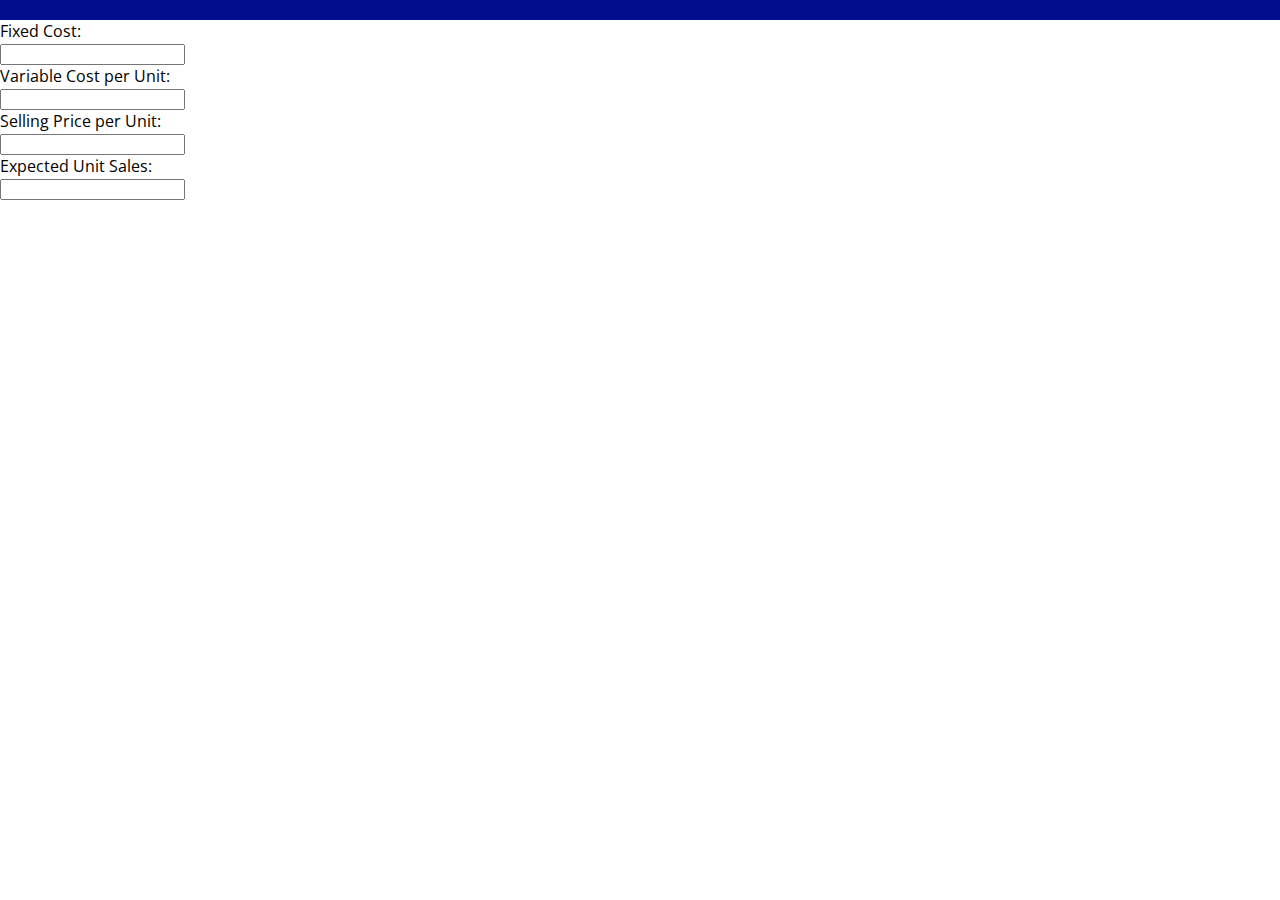
==== index.html @ 9f9a3c2b "form dummy" ====
<!DOCTYPE html>
<html lang="en">
<head>
    <meta charset="UTF-8">
    <meta http-equiv="X-UA-Compatible" content="IE=edge">
    <meta name="viewport" content="width=device-width, initial-scale=1.0">
    <title>Online BEP Calculator</title>
    <link rel="stylesheet" href="style/style.css">
    <link rel="preconnect" href="https://fonts.googleapis.com">
    <link rel="preconnect" href="https://fonts.gstatic.com" crossorigin>
    <link href="https://fonts.googleapis.com/css2?family=Open+Sans&display=swap" rel="stylesheet">
</head>
<body>
    <header>

    </header>
    
    <main>
        <form>
            <label for="fixcost">Fixed Cost:</label><br>
            <input type="text" id="fixcost" name="fixcost"><br>
            <label for="varcost">Variable Cost per Unit:</label><br>
            <input type="text" id="varcost" name="varcost"><br>
            <label for="sellunit">Selling Price per Unit:</label><br>
            <input type="text" id="sellunit" name="sellunit"><br>
            <label for="expectsales">Expected Unit Sales:</label><br>
            <input type="text" id="expectsales" name="expectsales"><br>
        </form>
    </main>
    
    <footer>
        
    </footer>
</body>
</html>
---- style/style.css ----
body{
    font-family: 'Open Sans', sans-serif;
    margin: auto;
    padding: auto;
}

header {
    padding: 10px;
    color: white;
    background-color: #000D8C;
}

footer {
    margin-top: 64px;
    color: white;
    background-color: #000D8C;
    padding-left: 10px;
    padding-right: 10px;
}

/*Style halaman Result*/
.button {
    font-family: 'Open Sans', sans-serif;
    font-size: small;
    border-radius: 12px;
    background-color: white; /* Green */
    border: 2px solid #000D8C;
    color: black;
    padding: 12px 24px;
    text-align: center;
    text-decoration: none;
    transition-duration: 0.4s;
    cursor: pointer;
    margin-left: 32px;
    margin-top: 32px;
}
  
.button:hover {
    background-color: #000D8C;
    color: white;
}



mark{
    background-color: #FFF173;
    color: black;
    font-weight: bold;
}

.summary{
    margin: 32px;
}

.summary p{
    padding-left: 24px;
}

.tableview{
    margin: 32px;
}

.tableview table{
    overflow-x: auto;
    width: 100%;
    border-collapse: collapse;
    border-spacing: 0;
    width: 100%;
    border: 1px solid #ddd;
}

.tableview th, td {
    text-align: left;
    padding: 16px;
}

.tableview th {
    background-color: #cbdcf8;
}

.tableview tr:nth-child(even) {
    background-color: #f2f2f2;
}

.chart {
    margin: 32px;
}

.grid-container {
    display: grid;
    grid-template-columns: auto auto;
}

/*----------------------------------------------------------*/
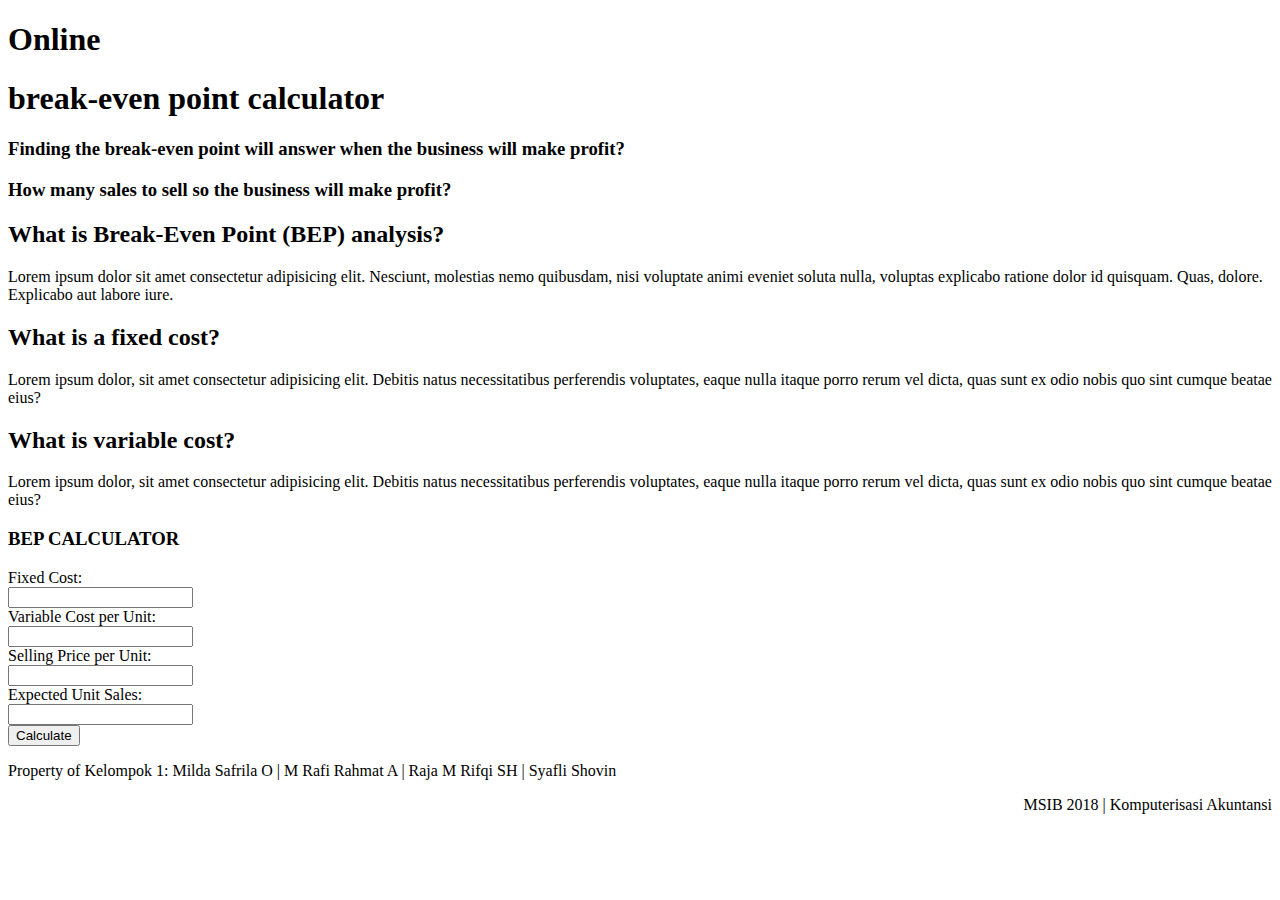
==== commit d4f87adb: "buat struktur halaman home" ====
--- a/index.html
+++ b/index.html
@@ -5,31 +5,68 @@
     <meta http-equiv="X-UA-Compatible" content="IE=edge">
     <meta name="viewport" content="width=device-width, initial-scale=1.0">
     <title>Online BEP Calculator</title>
-    <link rel="stylesheet" href="style/style.css">
+    <link rel="stylesheet" href="style/style_home.css">
     <link rel="preconnect" href="https://fonts.googleapis.com">
     <link rel="preconnect" href="https://fonts.gstatic.com" crossorigin>
     <link href="https://fonts.googleapis.com/css2?family=Open+Sans&display=swap" rel="stylesheet">
 </head>
 <body>
     <header>
-
+        <div class="blue_rect"></div>
+        <div class="title">
+            <div class="big-title">
+                <h1>Online</h1>
+                <h1><span>break-even point calculator</span></h1>
+            </div>
+            <div class="desc">
+                <h3>Finding the break-even point will answer when the business will make profit?</h3>
+                <h3>How many sales to sell so the business will make profit?</h3>
+            </div>
+        </div>
     </header>
     
     <main>
-        <form>
-            <label for="fixcost">Fixed Cost:</label><br>
-            <input type="text" id="fixcost" name="fixcost"><br>
-            <label for="varcost">Variable Cost per Unit:</label><br>
-            <input type="text" id="varcost" name="varcost"><br>
-            <label for="sellunit">Selling Price per Unit:</label><br>
-            <input type="text" id="sellunit" name="sellunit"><br>
-            <label for="expectsales">Expected Unit Sales:</label><br>
-            <input type="text" id="expectsales" name="expectsales"><br>
-        </form>
+        <div class="row">
+            <div class="column" id="info">
+                <div>
+                    <h2>What is Break-Even Point (BEP) analysis?</h2>
+                    <p>Lorem ipsum dolor sit amet consectetur adipisicing elit. Nesciunt, molestias nemo quibusdam, nisi voluptate animi eveniet soluta nulla, voluptas explicabo ratione dolor id quisquam. Quas, dolore. Explicabo aut labore iure.</p>
+                </div>
+                    <h2>What is a fixed cost?</h2>
+                    <p>Lorem ipsum dolor, sit amet consectetur adipisicing elit. Debitis natus necessitatibus perferendis voluptates, eaque nulla itaque porro rerum vel dicta, quas sunt ex odio nobis quo sint cumque beatae eius?</p>
+                <div>
+                    <h2>What is variable cost?</h2>
+                    <p>Lorem ipsum dolor, sit amet consectetur adipisicing elit. Debitis natus necessitatibus perferendis voluptates, eaque nulla itaque porro rerum vel dicta, quas sunt ex odio nobis quo sint cumque beatae eius?</p>
+                </div>
+            </div>  
+            <div class="column">
+                <div class="center">
+                    <h3>BEP CALCULATOR</h1>
+                        <form>
+                            <label for="fixcost">Fixed Cost:</label><br>
+                            <input type="text" id="fixcost" name="fixcost"><br>
+                            <label for="varcost">Variable Cost per Unit:</label><br>
+                            <input type="text" id="varcost" name="varcost"><br>
+                            <label for="sellunit">Selling Price per Unit:</label><br>
+                            <input type="text" id="sellunit" name="sellunit"><br>
+                            <label for="expectsales">Expected Unit Sales:</label><br>
+                            <input type="text" id="expectsales" name="expectsales"><br>
+                            <button>Calculate</button>
+                        </form>
+                </div>    
+            </div>
+        </div>
     </main>
     
     <footer>
-        
+        <div class="grid-container">
+            <div>
+              <p>Property of Kelompok 1: Milda Safrila O | M Rafi Rahmat A | Raja M Rifqi SH | Syafli Shovin</p>
+            </div>
+            <div style="text-align: right;">
+              <p>MSIB 2018 | Komputerisasi Akuntansi</p>
+            </div>
+        </div>
     </footer>
 </body>
 </html>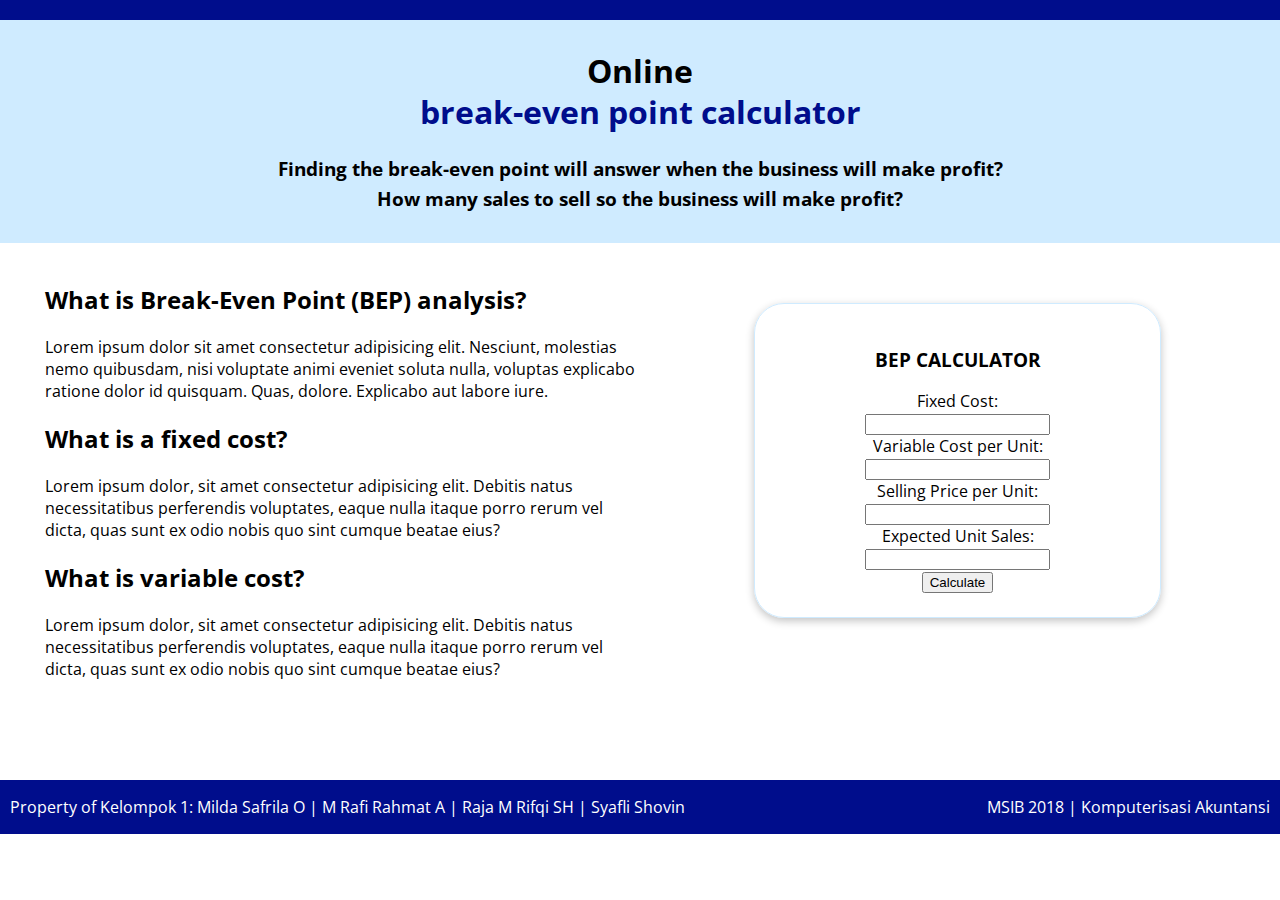
==== commit 19b9821f: "edit halaman input" ====
--- a/index.html
+++ b/index.html
@@ -51,7 +51,7 @@
                             <input type="text" id="sellunit" name="sellunit"><br>
                             <label for="expectsales">Expected Unit Sales:</label><br>
                             <input type="text" id="expectsales" name="expectsales"><br>
-                            <button>Calculate</button>
+                            <a href="result.html"><button>Calculate</button></a>
                         </form>
                 </div>    
             </div>
--- a/style/style_home.css
+++ b/style/style_home.css
@@ -0,0 +1,69 @@
+body{
+    font-family: 'Open Sans', sans-serif;
+    margin: auto;
+    padding: auto;
+}
+
+header .blue_rect {
+    padding: 10px;
+    background-color: #000D8C;
+}
+
+header .title{
+    padding: 20px 200px 20px 200px ;
+    background-color: #CFEBFF;
+    text-align: center;
+}
+
+header span{
+    color: #000D8C;
+}
+
+header .big-title{
+    line-height: 120%;
+}
+
+header .desc{
+    padding-top: 2px;
+    line-height: 70%;
+}
+
+.row {
+    display: flex;
+    margin-left: 25px;
+    margin-right: 25px;
+}
+  
+.column {
+    flex: 50%;
+}
+
+#info {
+    padding: 20px;
+}
+
+.center {
+    margin-left: auto;
+    margin-right: auto;
+    margin-top: 10%;
+    width: 60%;
+    border-radius: 30px;
+    border: 1px solid#CFEBFF;
+    box-shadow: rgba(0, 0, 0, 0.24) 0px 3px 8px;
+    padding: 24px;
+    text-align: center;
+}
+
+footer {
+    margin-top: 64px;
+    color: white;
+    background-color: #000D8C;
+    padding-left: 10px;
+    padding-right: 10px;
+}
+
+.grid-container {
+    display: grid;
+    grid-template-columns: auto auto;
+}
+
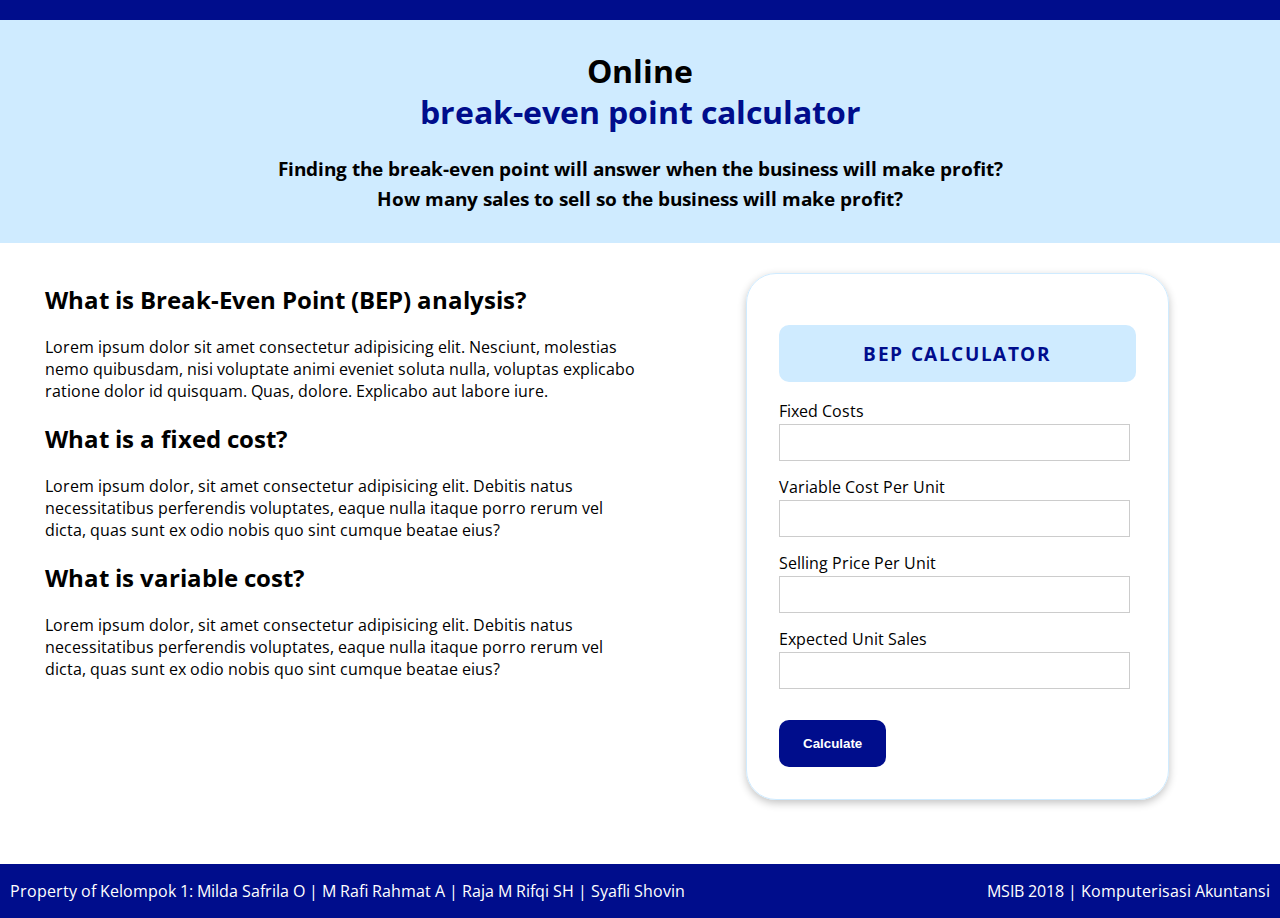
==== commit a7b2002b: "edit form" ====
--- a/index.html
+++ b/index.html
@@ -40,19 +40,30 @@
                 </div>
             </div>  
             <div class="column">
-                <div class="center">
+                <div class="wrapper">
                     <h3>BEP CALCULATOR</h1>
-                        <form>
-                            <label for="fixcost">Fixed Cost:</label><br>
-                            <input type="text" id="fixcost" name="fixcost"><br>
-                            <label for="varcost">Variable Cost per Unit:</label><br>
-                            <input type="text" id="varcost" name="varcost"><br>
-                            <label for="sellunit">Selling Price per Unit:</label><br>
-                            <input type="text" id="sellunit" name="sellunit"><br>
-                            <label for="expectsales">Expected Unit Sales:</label><br>
-                            <input type="text" id="expectsales" name="expectsales"><br>
-                            <a href="result.html"><button>Calculate</button></a>
-                        </form>
+                    
+                    <form action="">
+                        <div class="form-group">
+                            <label for="">Fixed Costs</label>
+                            <input type="text">
+                        </div>
+                        <div class="form-group">
+                            <label for="">Variable Cost Per Unit</label>
+                            <input type="text">
+                        </div>
+                        <div class="form-group">
+                            <label for="">Selling Price Per Unit</label>
+                            <input type="text">
+                        </div>
+                        <div class="form-group">
+                            <label for="">Expected Unit Sales</label>
+                            <input type="text">
+                        </div>
+                        <div class="form-group">
+                            <button class="submit">Calculate</button>
+                        </div>
+                    </form>                    
                 </div>    
             </div>
         </div>
--- a/style/style_home.css
+++ b/style/style_home.css
@@ -46,13 +46,67 @@
     margin-left: auto;
     margin-right: auto;
     margin-top: 10%;
-    width: 60%;
+    width: 70%;
     border-radius: 30px;
     border: 1px solid#CFEBFF;
     box-shadow: rgba(0, 0, 0, 0.24) 0px 3px 8px;
     padding: 24px;
     text-align: center;
 }
+
+.wrapper {
+    margin-top: 5%;
+    margin-left: auto;
+    margin-right: auto;
+    border: 1px solid#CFEBFF;
+    width: 60%;
+    padding: 2rem;
+    box-shadow: rgba(0, 0, 0, 0.24) 0px 3px 8px;
+    border-radius: 30px;
+}
+
+.wrapper h3{
+    background: #CFEBFF;
+    color: #000D8C;
+    letter-spacing: 0.1rem;
+    padding: 1rem;
+    cursor: default;
+    text-align: center;
+    border-radius: 10px;
+}
+
+.form-group label {
+    display: block;
+}
+
+.form-group input[type="text"]{
+    width: 95%;
+    padding: 10px 5px;
+    border: 1px solid rgba(0, 0, 0, 0.2);
+    outline: 0;
+    transition: border 0.15s;
+    margin-top: 2px;
+    margin-bottom: 15px;
+    
+}
+
+.submit {
+    background: #000D8C;
+    color: white;
+    font-weight: bold;
+    margin-top: 1rem;
+    padding: 1rem 1.5rem;
+    border: none;
+    cursor: pointer;
+    border-radius: 10px;
+}
+
+.submit:hover {
+    background: #CFEBFF;
+    color: black;
+    border: 1px solid #000D8C;
+}
+
 
 footer {
     margin-top: 64px;
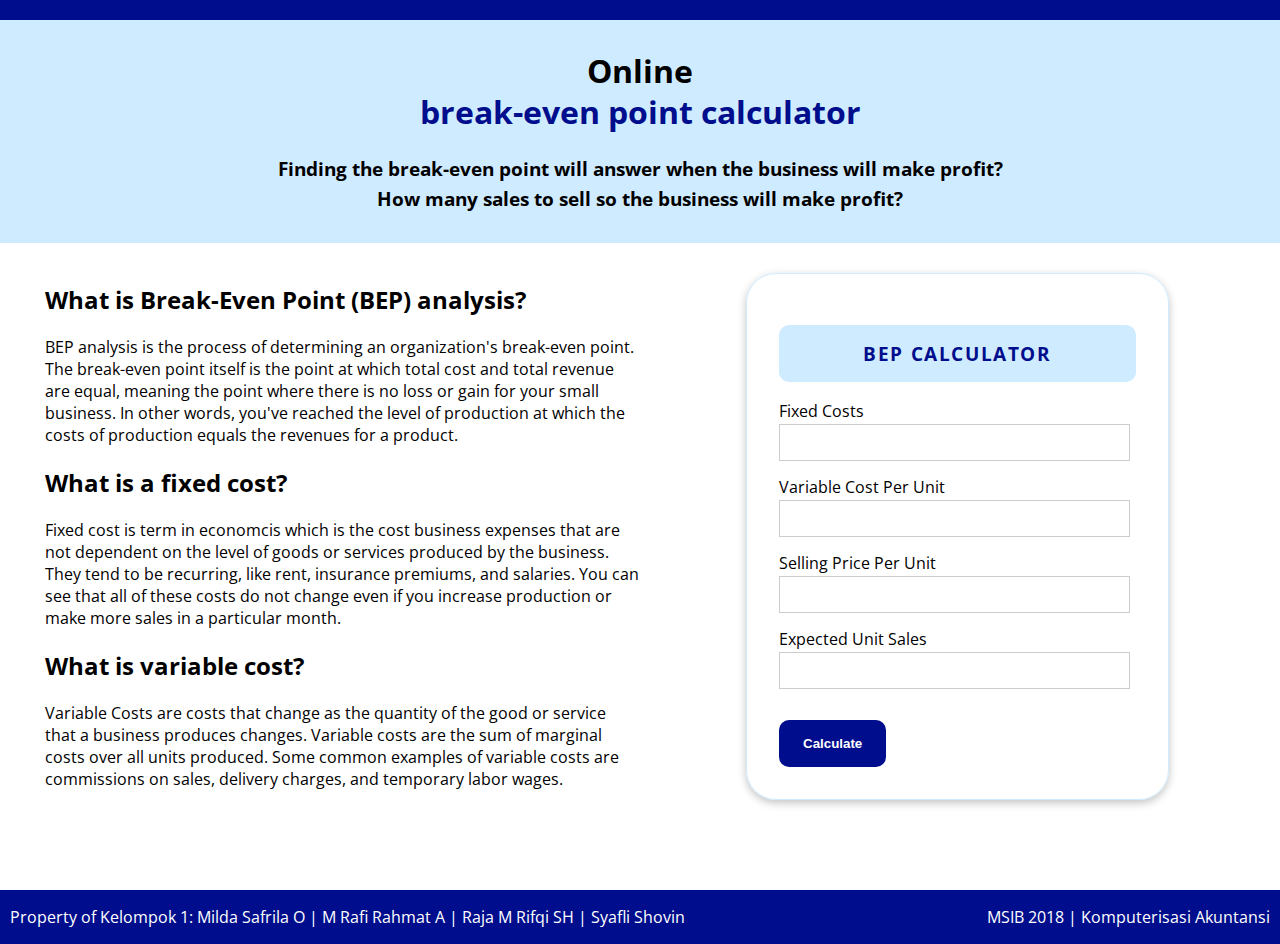
==== commit 2b0f49c9: "finishing tampilan clean af" ====
--- a/index.html
+++ b/index.html
@@ -30,13 +30,13 @@
             <div class="column" id="info">
                 <div>
                     <h2>What is Break-Even Point (BEP) analysis?</h2>
-                    <p>Lorem ipsum dolor sit amet consectetur adipisicing elit. Nesciunt, molestias nemo quibusdam, nisi voluptate animi eveniet soluta nulla, voluptas explicabo ratione dolor id quisquam. Quas, dolore. Explicabo aut labore iure.</p>
+                    <p>BEP analysis is the process of determining an organization's break-even point. The break-even point itself is the point at which total cost and total revenue are equal, meaning the point where there is no loss or gain for your small business. In other words, you've reached the level of production at which the costs of production equals the revenues for a product.</p>
                 </div>
                     <h2>What is a fixed cost?</h2>
-                    <p>Lorem ipsum dolor, sit amet consectetur adipisicing elit. Debitis natus necessitatibus perferendis voluptates, eaque nulla itaque porro rerum vel dicta, quas sunt ex odio nobis quo sint cumque beatae eius?</p>
+                    <p>Fixed cost is term in economcis which is the cost business expenses that are not dependent on the level of goods or services produced by the business. They tend to be recurring, like rent, insurance premiums, and salaries. You can see that all of these costs do not change even if you increase production or make more sales in a particular month.</p>
                 <div>
                     <h2>What is variable cost?</h2>
-                    <p>Lorem ipsum dolor, sit amet consectetur adipisicing elit. Debitis natus necessitatibus perferendis voluptates, eaque nulla itaque porro rerum vel dicta, quas sunt ex odio nobis quo sint cumque beatae eius?</p>
+                    <p>Variable Costs are costs that change as the quantity of the good or service that a business produces changes. Variable costs are the sum of marginal costs over all units produced. Some common examples of variable costs are commissions on sales, delivery charges, and temporary labor wages.</p>
                 </div>
             </div>  
             <div class="column">
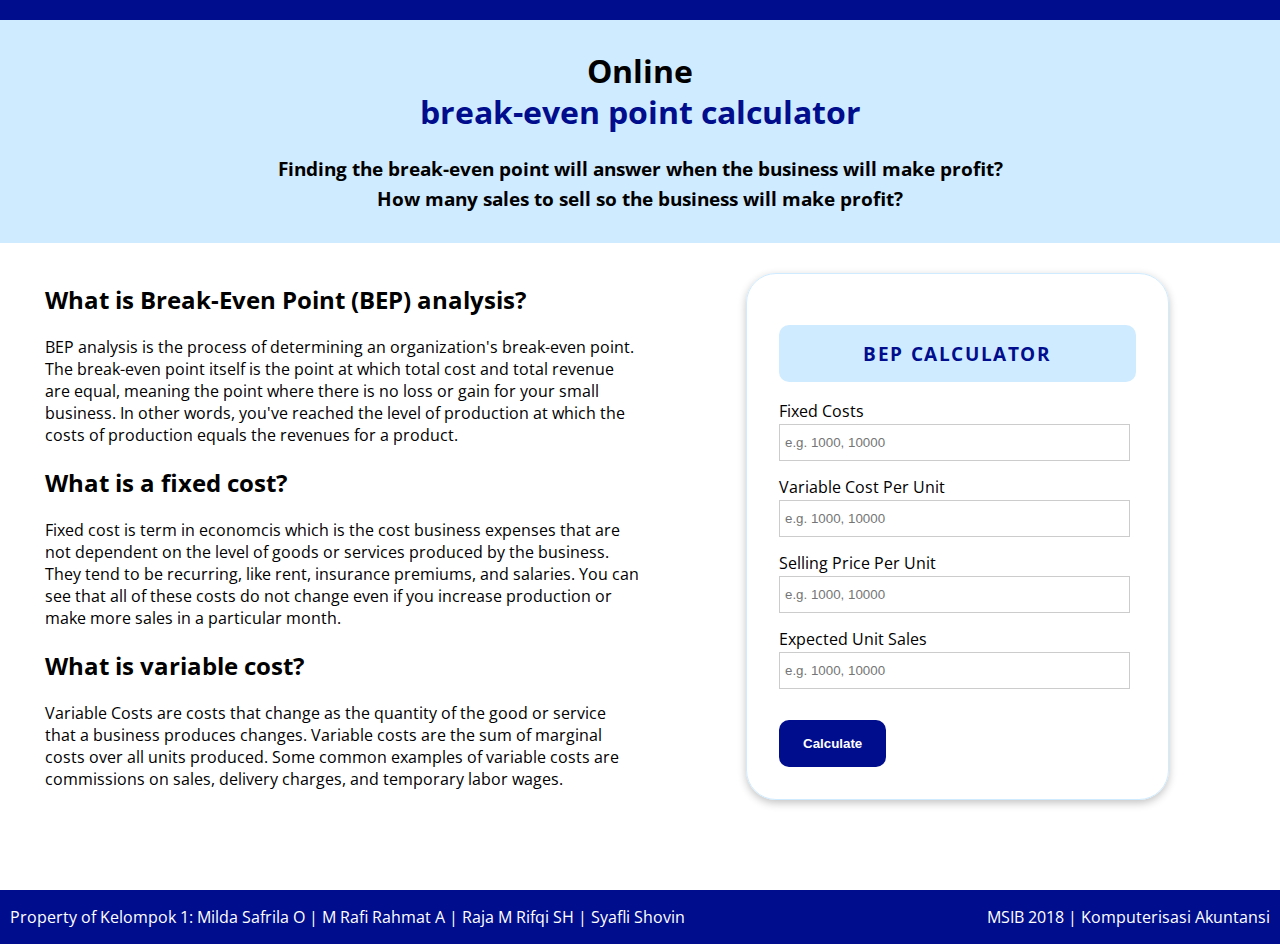
==== commit f0fe87e4: "finishing" ====
--- a/index.html
+++ b/index.html
@@ -9,6 +9,25 @@
     <link rel="preconnect" href="https://fonts.googleapis.com">
     <link rel="preconnect" href="https://fonts.gstatic.com" crossorigin>
     <link href="https://fonts.googleapis.com/css2?family=Open+Sans&display=swap" rel="stylesheet">
+
+    <script>
+        function passvalues() {
+            localStorage.clear();
+            let fixed_cost = document.getElementById("fix_cost").value;
+            localStorage.setItem("textvalue", fixed_cost);
+            
+            let var_cost = document.getElementById("var_cpu").value;
+            localStorage.setItem("varcost", var_cost);
+            
+            let sell_price = document.getElementById("sell_ppu").value;
+            localStorage.setItem("sellprice", sell_price);
+            
+            let expected_unit_sales = document.getElementById("expected_unit").value;
+            localStorage.setItem("expectedus", expected_unit_sales);
+            
+            return false;
+        }
+    </script>
 </head>
 <body>
     <header>
@@ -43,25 +62,25 @@
                 <div class="wrapper">
                     <h3>BEP CALCULATOR</h1>
                     
-                    <form action="">
+                    <form action="result.html">
                         <div class="form-group">
                             <label for="">Fixed Costs</label>
-                            <input type="text">
+                            <input type="text" id="fix_cost" placeholder="e.g. 1000, 10000">
                         </div>
                         <div class="form-group">
                             <label for="">Variable Cost Per Unit</label>
-                            <input type="text">
+                            <input type="text" id="var_cpu" placeholder="e.g. 1000, 10000">
                         </div>
                         <div class="form-group">
                             <label for="">Selling Price Per Unit</label>
-                            <input type="text">
+                            <input type="text" id="sell_ppu" placeholder="e.g. 1000, 10000">
                         </div>
                         <div class="form-group">
                             <label for="">Expected Unit Sales</label>
-                            <input type="text">
+                            <input type="text" id="expected_unit" placeholder="e.g. 1000, 10000">
                         </div>
                         <div class="form-group">
-                            <button class="submit">Calculate</button>
+                            <button class="submit" type="submit" onclick="passvalues();">Calculate</button>
                         </div>
                     </form>                    
                 </div>    
